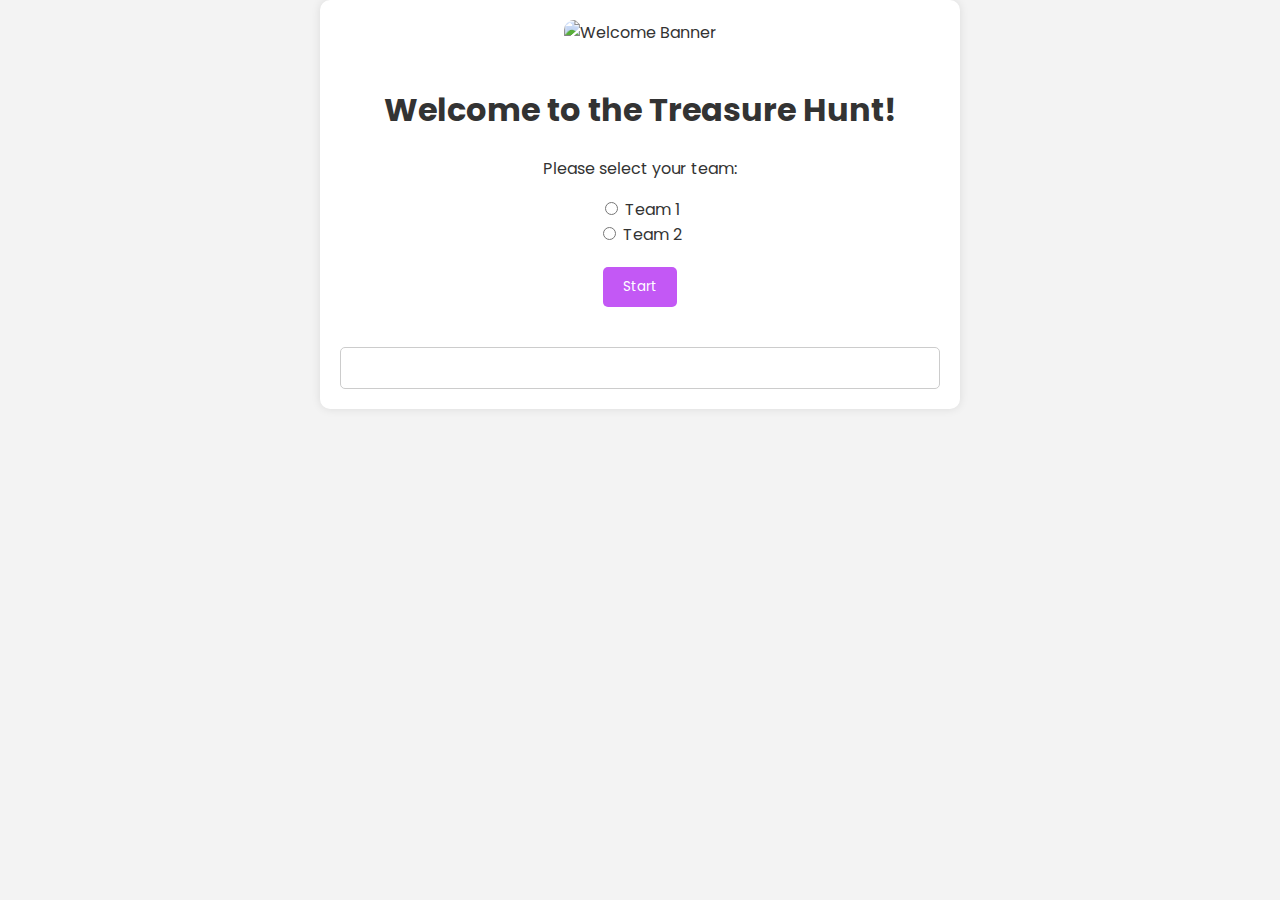
==== index.html @ b7301581 "Add all files, v1" ====
<!DOCTYPE html>
<html lang="en">
<head>
    <meta charset="UTF-8">
    <meta name="viewport" content="width=device-width, initial-scale=1.0">
    <title>Treasure Hunt</title>
    <link rel="stylesheet" href="styles.css">
    <link href="https://fonts.googleapis.com/css?family=Poppins" rel="stylesheet">
</head>
<body>
    <div class="container">
        <img src="banner.jpg" alt="Welcome Banner" class="banner">
        <h1>Welcome to the Treasure Hunt!</h1>
        <p>Please select your team:</p>
        <form id="teamForm">
            <input type="radio" id="team1" name="team" value="1">
            <label for="team1">Team 1</label><br>
            <input type="radio" id="team2" name="team" value="2">
            <label for="team2">Team 2</label><br>
            <button type="submit">Start</button>
        </form>
        <div id="clueDisplay"></div>
    </div>
    <script src="script.js"></script>
</body>
</html>
---- styles.css ----
body {
    font-family: Poppins, sans-serif;
    background-color: #f3f3f3;
    color: #333;
    margin: 0;
    padding: 0;
}

.container {
    max-width: 600px;
    margin: 0 auto;
    text-align: center;
    background-color: #ffffff;
    padding: 20px;
    border-radius: 10px;
    box-shadow: 0 0 10px rgba(0, 0, 0, 0.1);
}

input[type="text"] {
    font-family: Poppins, sans-serif;
    width: 100%;
    padding: 10px;
    margin-bottom: 10px;
    border: 1px solid #ccc;
    border-radius: 5px;
}

button {
    font-family: Poppins, sans-serif;
    padding: 10px 20px;
    background-color: #c358f5;
    color: #fff;
    border: none;
    border-radius: 5px;
    cursor: pointer;
    margin-bottom: 20px;
    margin-top: 20px;
    padding: 10px 20px;
    transition: background-color 0.3s ease;
}

button:hover {
    background-color: #8f04d4;
}

#clueDisplay {
    margin-top: 20px;
    border: 1px solid #ccc;
    padding: 20px;
    border-radius: 5px;
}

.banner {
    width: 100%;
    max-width: 600px; /* Adjust as needed */
    margin-bottom: 20px;
    border-radius: 10px;
}

#answerInput {
    width: calc(100% - 80px);
    padding: 10px;
    border: 1px solid #ccc;
    border-radius: 4px;
    margin-bottom: 10px;
}

#validationResult {
    margin-top: 20px;
}

.container-specific {
    display: flex;
    justify-content: center; /* Horizontally center the flex items */
}

#teamInfo {
    width: 200px;
    text-align: center;
}

#teamInfo.team1 {
    background-color: rgb(11, 153, 16); /* Change background color for team 1 */
    color: white; /* Change text color for better readability */
}

/* CSS styles for team 2 */
#teamInfo.team2 {
    background-color: rgb(255, 0, 144); /* Change background color for team 2 */
    color: white; /* Change text color for better readability */
}

/* CSS styles for the station image */
.station-image {
    width: 100%;
    max-width: 400px; /* Adjust maximum width as needed */
    display: block; /* Ensures the image is displayed as a block-level element */
    margin: 20px auto; /* Centers the image horizontally with some spacing */
    border-radius: 8px; /* Adds rounded corners to the image */
    box-shadow: 0 2px 4px rgba(0, 0, 0, 0.1); /* Adds a subtle shadow for depth */
}

/* CSS styles for the clue icon */
.clue-icon {
    width: 24px; /* Adjust the width of the icon */
    height: auto; /* Automatically adjust the height to maintain aspect ratio */
    margin-right: 8px; /* Add spacing between the icon and the text */
}
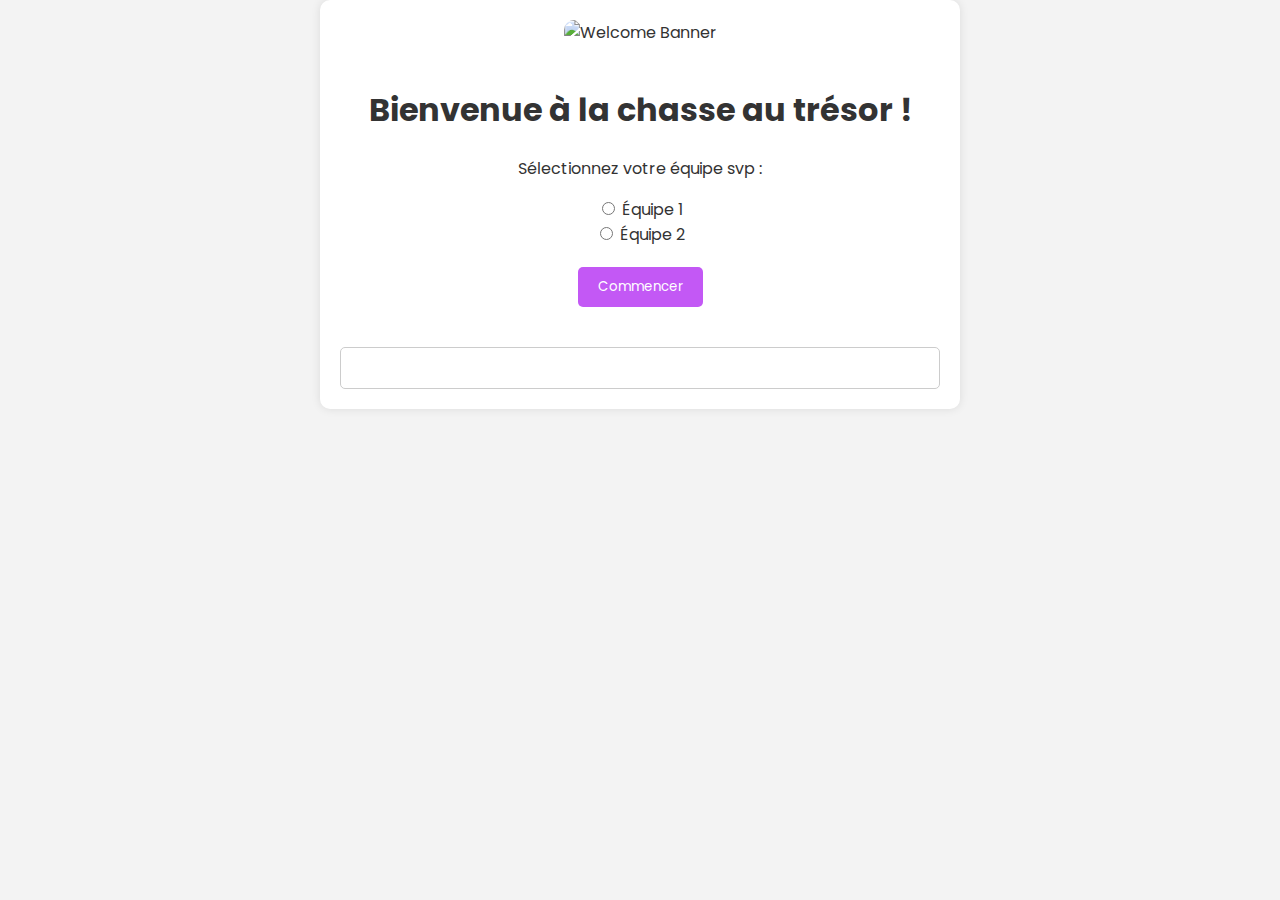
==== commit 988bae99: "translated index" ====
--- a/index.html
+++ b/index.html
@@ -10,14 +10,14 @@
 <body>
     <div class="container">
         <img src="banner.jpg" alt="Welcome Banner" class="banner">
-        <h1>Welcome to the Treasure Hunt!</h1>
-        <p>Please select your team:</p>
+        <h1>Bienvenue à la chasse au trésor !</h1>
+        <p>Sélectionnez votre équipe svp :</p>
         <form id="teamForm">
             <input type="radio" id="team1" name="team" value="1">
-            <label for="team1">Team 1</label><br>
+            <label for="team1">Équipe 1</label><br>
             <input type="radio" id="team2" name="team" value="2">
-            <label for="team2">Team 2</label><br>
-            <button type="submit">Start</button>
+            <label for="team2">Équipe 2</label><br>
+            <button type="submit">Commencer</button>
         </form>
         <div id="clueDisplay"></div>
     </div>
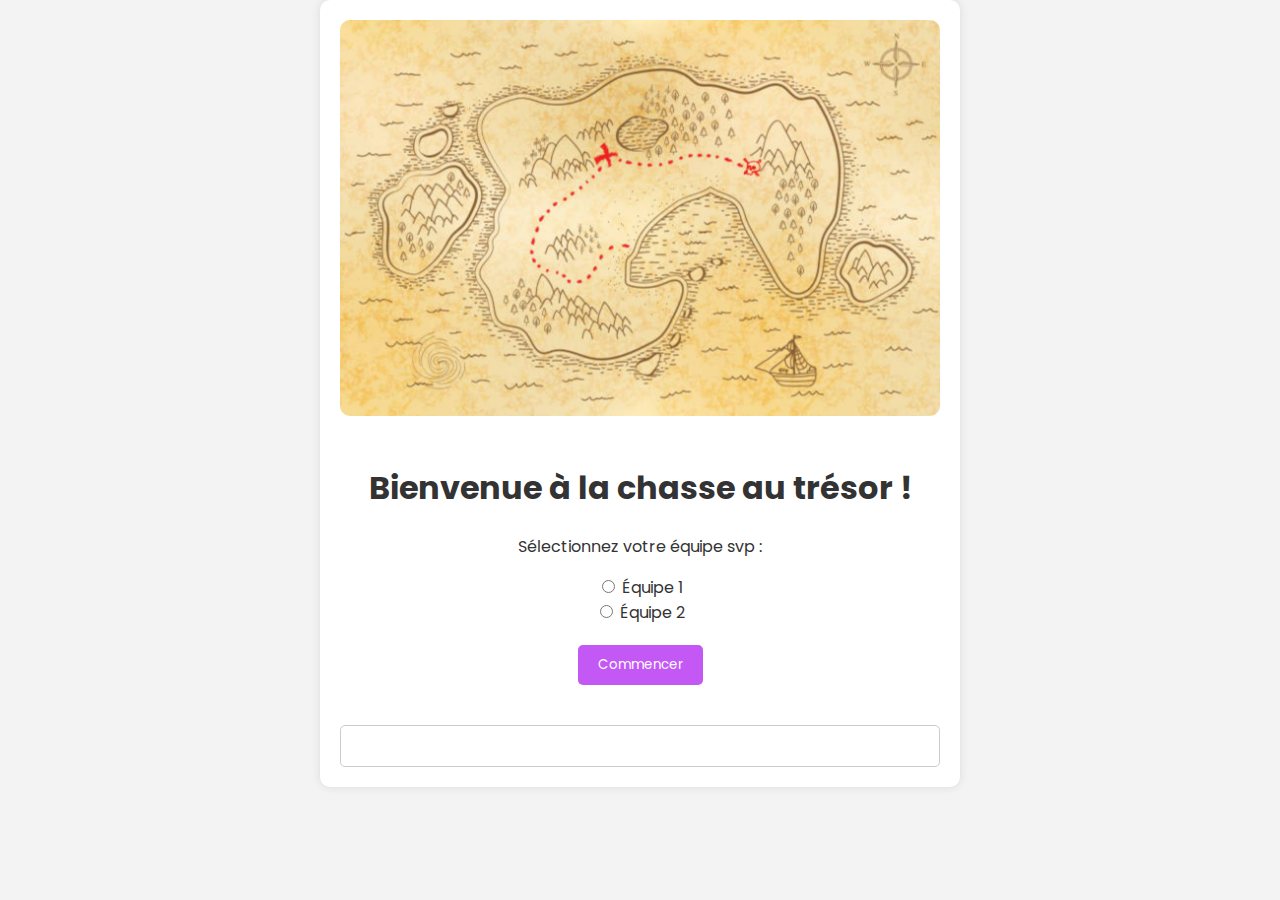
==== commit ebdd4e04: "lighter banner" ====
--- a/index.html
+++ b/index.html
@@ -9,7 +9,7 @@
 </head>
 <body>
     <div class="container">
-        <img src="banner.jpg" alt="Welcome Banner" class="banner">
+        <img src="images/banner.png" alt="Welcome Banner" class="banner">
         <h1>Bienvenue à la chasse au trésor !</h1>
         <p>Sélectionnez votre équipe svp :</p>
         <form id="teamForm">
@@ -21,7 +21,7 @@
         </form>
         <div id="clueDisplay"></div>
     </div>
-    <script src="script.js"></script>
+    <script src="script_index.js"></script>
 </body>
 </html>
 
--- a/styles.css
+++ b/styles.css
@@ -14,6 +14,14 @@
     padding: 20px;
     border-radius: 10px;
     box-shadow: 0 0 10px rgba(0, 0, 0, 0.1);
+}
+
+.container-specific {
+    max-width: 600px;
+    display: flex;
+    margin: 0 auto;
+    justify-content: center; /* Horizontally center the flex items */
+    align-items: center;
 }
 
 input[type="text"] {
@@ -58,25 +66,71 @@
 }
 
 #answerInput {
-    width: calc(100% - 80px);
+    /* width: calc(100% - 80px); */
+    width: 200px;
     padding: 10px;
     border: 1px solid #ccc;
     border-radius: 4px;
     margin-bottom: 10px;
 }
 
+#nextLocation {
+    display: none; 
+    width: 100%;
+    margin-top: 0px;
+    padding: 10px; /* Add padding to create space around the content */
+    text-align: center; /* Center-align the text content */
+    /* margin-left: auto; 
+    margin-right: auto; */
+    margin: 20px auto;
+    width: fit-content; /* Set width to fit the content */
+}
+
+#nextLocationText {
+    display: none; 
+    /* width: 100%;
+    max-width: 350px;
+    margin: 20px auto; 
+    padding: 10px; 
+     background-color: #f0f0f0; 
+    border: 1px solid #ccc; 
+    border-radius: 4px; 
+    text-align: center;  */
+}
+/* 
+#clueText {
+    width: 100%;
+    max-width: 350px; 
+    margin: 20px auto; 
+    padding: 10px; 
+    background-color: #f0f0f0; 
+    border: 1px solid #ccc; 
+    border-radius: 4px; 
+    text-align: center; 
+} */
+
+.text-box {
+    width: 100%;
+    max-width: 350px;
+    margin: 20px auto;
+    padding: 10px;
+    background-color: #f0f0f0; /* Set background color */
+    border: 1px solid #ccc; /* Add a border */
+    border-radius: 4px; /* Add rounded corners */
+    text-align: center; /* Center-align the text content */
+}
+
 #validationResult {
     margin-top: 20px;
 }
 
-.container-specific {
-    display: flex;
-    justify-content: center; /* Horizontally center the flex items */
-}
-
 #teamInfo {
-    width: 200px;
+    width: 300px;
     text-align: center;
+    border-radius: 4px; /* Add rounded corners */
+    margin-right: 30px;
+    height: 40px;
+    line-height: 40px;
 }
 
 #teamInfo.team1 {
@@ -100,9 +154,39 @@
     box-shadow: 0 2px 4px rgba(0, 0, 0, 0.1); /* Adds a subtle shadow for depth */
 }
 
-/* CSS styles for the clue icon */
+/* CSS styles for the page icons */
 .clue-icon {
-    width: 24px; /* Adjust the width of the icon */
+    width: 27px; /* Adjust the width of the icon */
     height: auto; /* Automatically adjust the height to maintain aspect ratio */
     margin-right: 8px; /* Add spacing between the icon and the text */
+    vertical-align: middle;
 }
+
+.compass-icon {
+    width: 30px; /* Adjust the width of the icon */
+    height: auto; /* Automatically adjust the height to maintain aspect ratio */
+    margin-right: 8px; /* Add spacing between the icon and the text */
+    vertical-align: middle;
+}
+
+.pencil-icon {
+    width: 30px; /* Adjust the width of the icon */
+    height: auto; /* Automatically adjust the height to maintain aspect ratio */
+    margin-right: 8px; /* Add spacing between the icon and the text */
+    vertical-align: middle;
+}
+
+.score-icon {
+    width: 40px;
+    height: 40px;
+    margin-right: 5px;
+    vertical-align: middle;
+}
+
+.score-value {
+    font-weight: bold; /* Make the score value bold */
+    font-size: 18px; /* Adjust the font size of the score value */
+    margin-right: 10px;
+}
+
+
